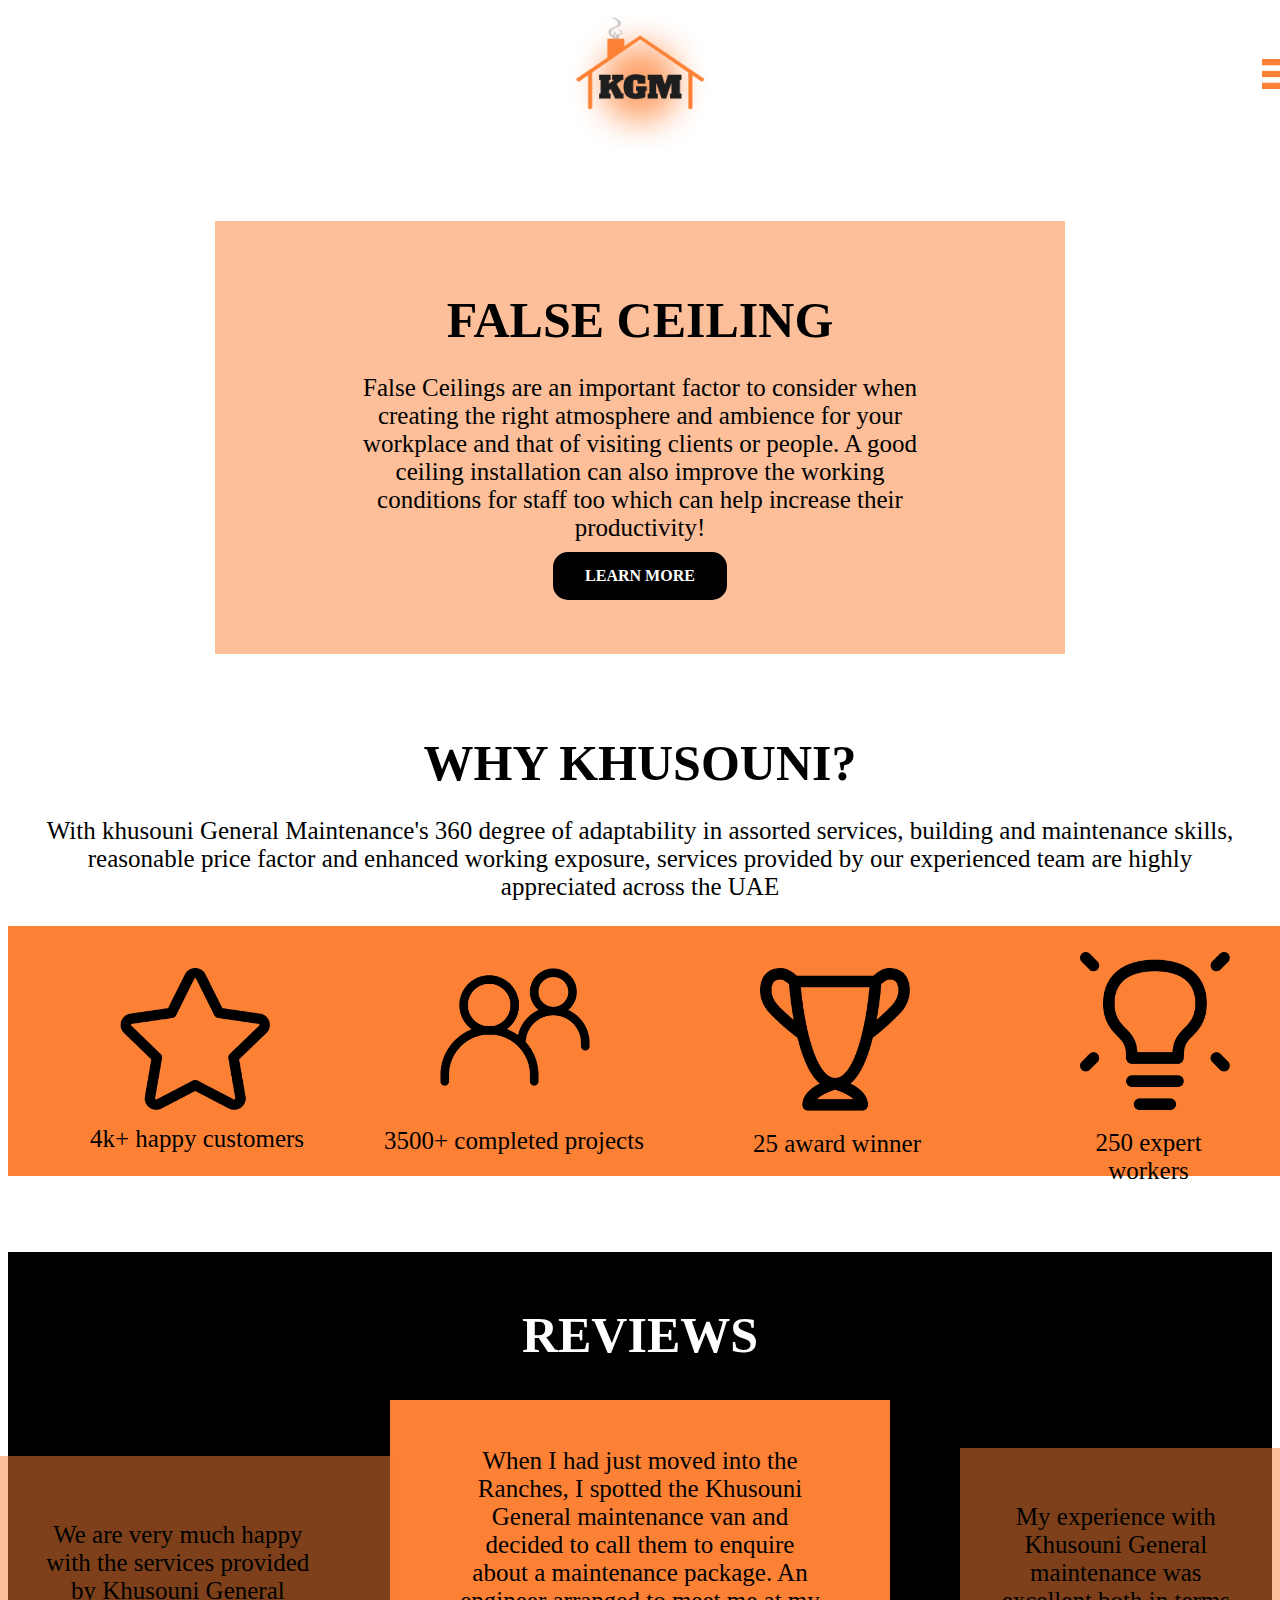
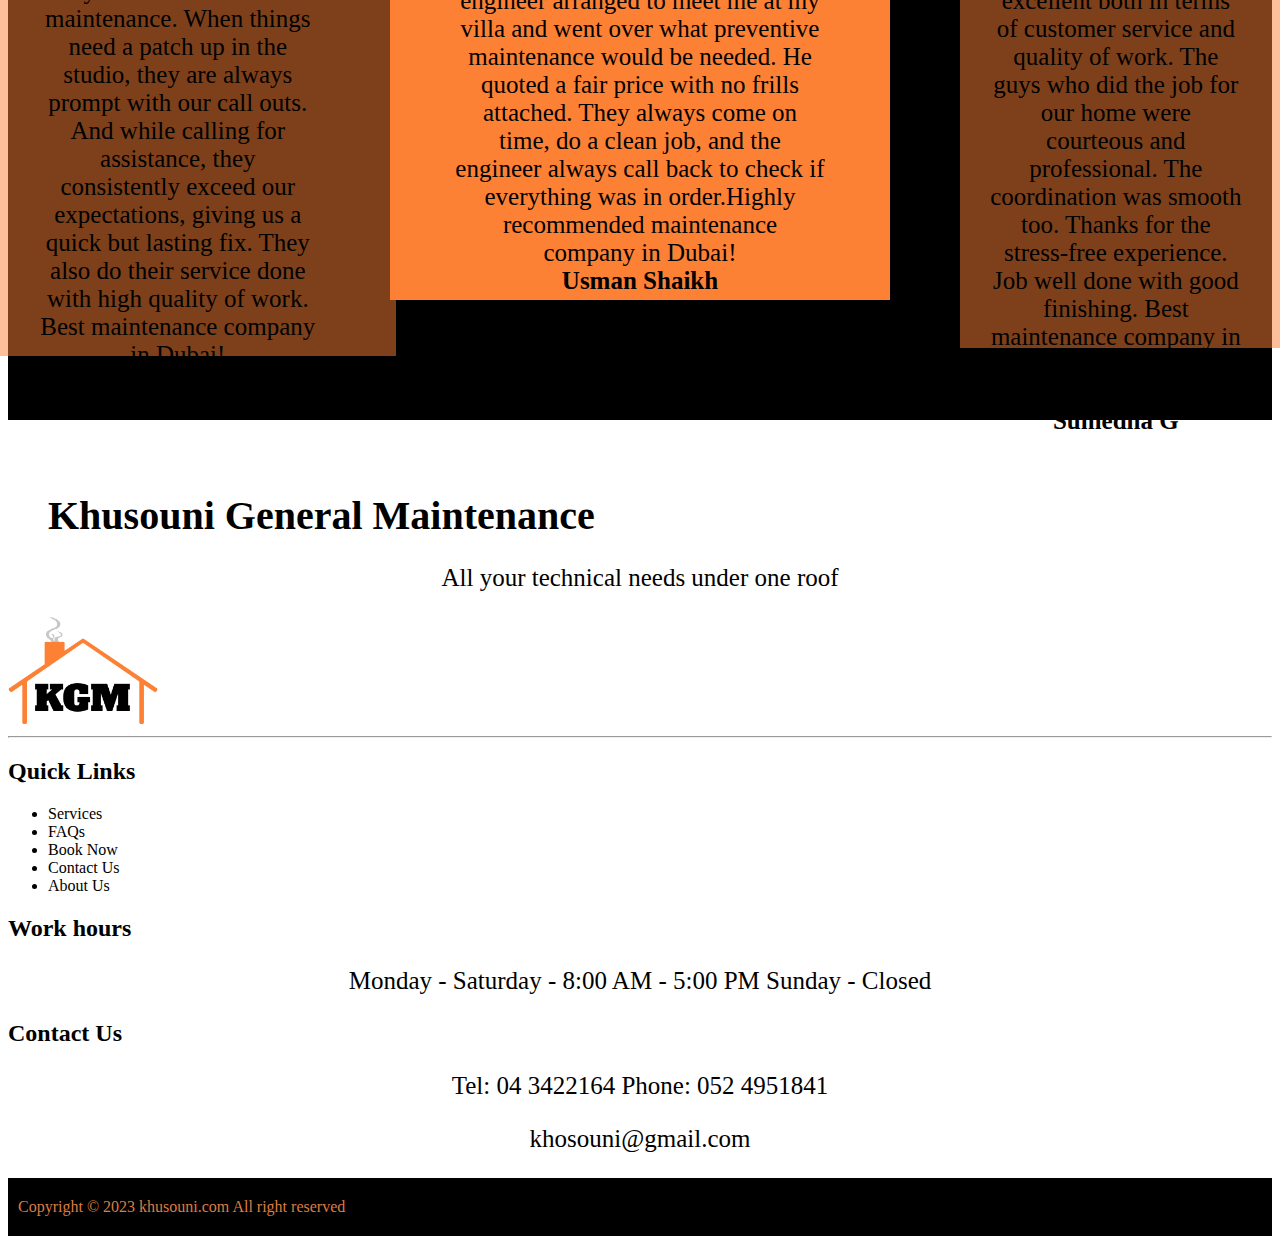
==== html/index.html @ 76acc662 "home page" ====
<!DOCTYPE html>
<html lang="en">
  <head>
    <link rel="stylesheet" href="/css/home.css" />
    <meta charset="UTF-8" />
    <meta http-equiv="X-UA-Compatible" content="IE=edge" />
    <meta name="viewport" content="width=device-width, initial-scale=1.0" />
    <title>Khusouni General Maintenance</title>
  </head>
  <body>
    <header>
      <div class="logo">
        <a href= "/html/index.html"><img src="/images/logo orange.png" width="150px" /></a>
      </div>

      <button id="menu_icon"><img src="/images/menu icon.png" width="45px" /></button>
      <div id="sidebar" class="sidebar">
        <button id="sidebar-close"><img src="/images/back.png" width="20px"></button>
        <br>
        <ul>
            <br>
            <br>
            <li><a href="/html/index.html">HOME</a></li>
            <li><a href="/html/services.html">SERVICES</a></li>
            <li><a href="/html/faqs.html">FAQs</a></li>
            <li><a href="/html/booknow.html">BOOK NOW</a></li>
            <li><a href="/html/aboutus.html">ABOUT US</a></li>
            <li><a href="/html/contactus.html">CONTACT US</a></li>
        </ul>

    </header>

    <div class="rectangle1">
      <img src="/images/Rectangle 1.png" width="850px" height="433px" />
    </div>


    <div class="centered">
      <div class="heading"><b>FALSE CEILING</b></div>
      <p>
        False Ceilings are an important factor to consider when creating the
        right atmosphere and ambience for your workplace and that of visiting
        clients or people. A good ceiling installation can also improve the
        working conditions for staff too which can help increase their
        productivity!
        <br />
        <a href="/html/services.html"><button class="learn_more"><b>LEARN MORE</b></button></a>
      </p>
    </div>

    <br />
    <br />
    <br />
    <br />
    <br />
    <br />

    <div class="heading"><b>WHY KHUSOUNI?</b></div>
    <p>
      With khusouni General Maintenance's 360 degree of adaptability in assorted
      services, building and maintenance skills, reasonable price factor and
      enhanced working exposure, services provided by our experienced team are
      highly appreciated across the UAE
    </p>

    <div class="rectangle5">
      <img src="/images/Rectangle 5.png" width="1340px" height="250px" />
    </div>

    <div class="star">
      <img src="/images/star.png" width="150px" />
      <p>4k+ happy customers</p>
    </div>

    <div class="people">
      <img src="/images/people.png" width="150px" />
      <p>3500+ completed projects</p>
    </div>

    <div class="trophy">
      <img src="/images/trophy.png" width="150px" />
      <p>25 award winner</p>
    </div>

    <div class="bulb">
      <img src="/images/bulb.png" width="150px" />
      <p>250 expert workers</p>
    </div>

    <br />
    <br />
    <br />
    <br />

    <div class="reviews">
      <br />
      <br />
      <br />
      <div class="heading1"><b>REVIEWS</b></div>
      <br />
      <br />
      <div class="rectangle6">
        <img src="/images/Rectangle 6.png" width="500px" />
      </div>
      <div class="rectangle8">
        <img src="/images/Rectangle 8.png" width="500px" />
      </div>
      <div class="rectangle8_1">
        <img src="/images/Rectangle 8.png" width="500px" />
      </div>
      <div class="review1">
        <p>
          When I had just moved into the Ranches, I spotted the Khusouni General
          maintenance van and decided to call them to enquire about a
          maintenance package. An engineer arranged to meet me at my villa and
          went over what preventive maintenance would be needed. He quoted a
          fair price with no frills attached. They always come on time, do a
          clean job, and the engineer always call back to check if everything
          was in order.Highly recommended maintenance company in Dubai!
          <br />
          <b> Usman Shaikh</b>
        </p>
      </div>
      <div class="review2">
        <br />
        <p>
          We are very much happy with the services provided by Khusouni General
          maintenance. When things need a patch up in the studio, they are
          always prompt with our call outs. And while calling for assistance,
          they consistently exceed our expectations, giving us a quick but
          lasting fix. They also do their service done with high quality of
          work. Best maintenance company in Dubai!
          <br />
          <b>Wishnie G</b>
        </p>
      </div>
      <div class="review3">
        <p>
          My experience with Khusouni General maintenance was excellent both in
          terms of customer service and quality of work. The guys who did the
          job for our home were courteous and professional. The coordination was
          smooth too. Thanks for the stress-free experience. Job well done with
          good finishing. Best maintenance company in Dubai, highly recommended!
          <br />
          <b>Sumedha G</b>
        </p>
      </div>
</div>
<br>
<br>
<br>
<br>
<div class="heading2"><b>Khusouni General Maintenance</b></div>
<p>All your technical needs under one roof</p>
<img src="/images/Group 1.png" width="150px" />
<hr>
<h2>Quick Links</h2>
  <ul>
    <li>Services</li>
    <li>FAQs</li>
    <li>Book Now</li>
    <li>Contact Us</li>
    <li>About Us</li>
  </ul>

  <h2>Work hours</h2>
  <p>Monday - Saturday - 8:00 AM - 5:00 PM
    Sunday - Closed</p>

  <h2>Contact Us</h2>
  <p>Tel: 04 3422164
    Phone: 052 4951841</p>
  <p>khosouni@gmail.com</p>
  
<div class="footer">
  Copyright &copy 2023 khusouni.com All right reserved
</div>

    <script src="/javascript/script.js"></script>
  </body>
</html>
---- css/home.css ----
html {
  overflow-x: hidden;
}

.logo {
  text-align: center;
}

#menu_icon {
  position: relative;
  left: 78pc;
  bottom: 6pc;
  text-decoration: none;
  background-color: #ffffff00;
  border: none;
}

.rectangle1 {
  text-align: center;
  top: 2pc;
  position: relative;
}

.heading {
  font-size: 50px;
  text-align: center;
}

.heading1 {
  font-size: 50px;
  text-align: center;
  color: white;
}

p {
  font-size: 25px;
  margin-left: 30px;
  margin-right: 30px;
  text-align: center;
}

.learn_more {
  margin-bottom: 5px;
  margin-top: 10px;
  padding: 5px;
  font-size: 25px;
  font-family: "Times New Roman", Times, serif;
  border-radius: 15px;
  background-color: #000000;
  border: rgb(0, 0, 0);
  color: rgb(255, 255, 255);
  padding: 15px 32px;
  text-align: center;
  text-decoration: none;
  display: inline-block;
  font-size: 16px;
}

.rectangle5 {
  position: relative;
}

.star {
  position: absolute;
  top: 60pc;
  left: 7pc;
}

.people {
  position: absolute;
  top: 60pc;
  left: 27pc;
}

.trophy {
  position: absolute;
  top: 60pc;
  left: 47pc;
}

.bulb {
  position: absolute;
  top: 59pc;
  left: 67pc;
}

.star p {
  margin-left: -30px;
  margin-top: 11px;
}

.people p {
  margin-left: -3.5pc;
  margin-top: 37px;
}

.bulb p {
  margin-left: -25px;
  margin-top: 15px;
}

.trophy p {
  margin-left: -7px;
  margin-top: 15px;
}

.reviews {
  background-color: black;
  max-height: 48rem;
}

.rectangle6 {
  text-align: center;
  position: relative;
}

.review1 {
  position: absolute;
  margin-left: 33%;
  margin-right: 33%;
  top: 50%;
}

.review2 {
  position: absolute;
  margin-right: 22.5%;
  right: 40pc;
  top: 52%;
}

.rectangle8 {
  left: -7pc;
  top: -28pc;
  position: relative;
}

.rectangle8_1 {
  right: -59.5pc;
  top: -60pc;
  position: relative;
}

.review3 {
  position: absolute;
  margin-left: 12%;
  left: 50pc;
  top: 52%;
}

.sidebar {
  position: fixed;
  top: 0;
  right: -350px; /* Hide the sidebar by default */
  width: 350px;
  height: 100%;
  transition: right 0.3s ease;
  background-color: #dd7c40;
  z-index: 1;
}

.sidebar ul {
  list-style-type: none;
  padding: 0;
  margin: 0;
}

.sidebar ul li {
  padding: 30px;
  text-align: center;
  font-family: "Times New Roman", Times, serif;
  font-size: 30px;
  letter-spacing: 5px;
}

.sidebar ul li a {
  text-decoration: none;
  color: #000000;
}

.sidebar ul li a:hover {
  color: #352828;
}

#sidebar-close {
  position: absolute;
  top: 10px;
  left: 10px;
  text-decoration: none;
  background-color: #ffffff00;
  border: none;
  padding-top: 15px;
  padding-left: 15px;
}

body {
  position: relative;
  background-repeat: no-repeat;
  background-size: 100%;
  animation: backgroundAnimation 20s infinite;
}

@keyframes backgroundAnimation {
  0% {
    background-image: url("/images/floor\ nd\ wall.png");
  }
  20% {
    background-image: url("/images/plumbing.png");
  }
  80% {
    background-image: url("/images/cleaning.png");
  }
  100% {
    background-image: url("/images/false.png");
  }
}

.centered {
  position: absolute;
  top: 10%;
  text-align: center;
  margin-left: 20pc;
  margin-right: 20pc;
}

.heading2 {
  font-size: 40px;
  text-align: left;
  margin-left: 40px;
}

.footer {
  background-color: black;
  color: #dd7c40;
  padding: 20px 10px;
}
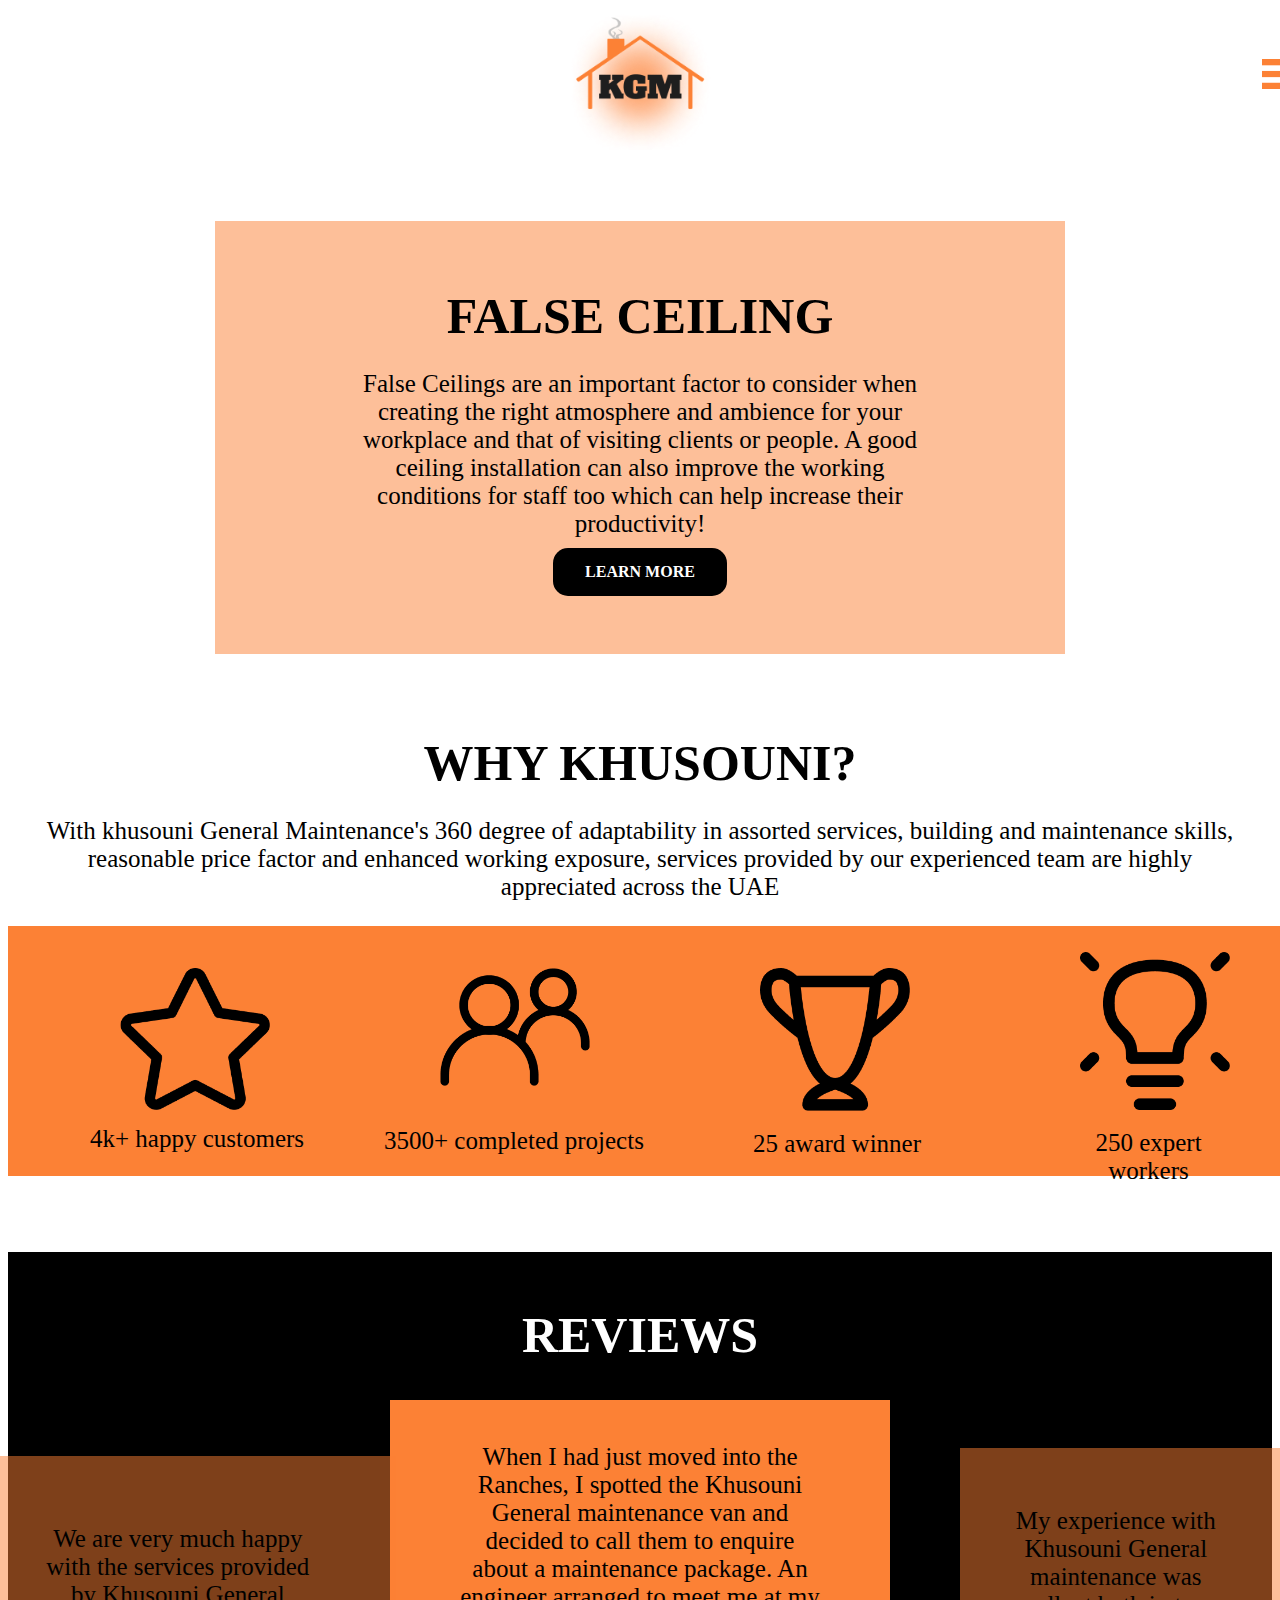
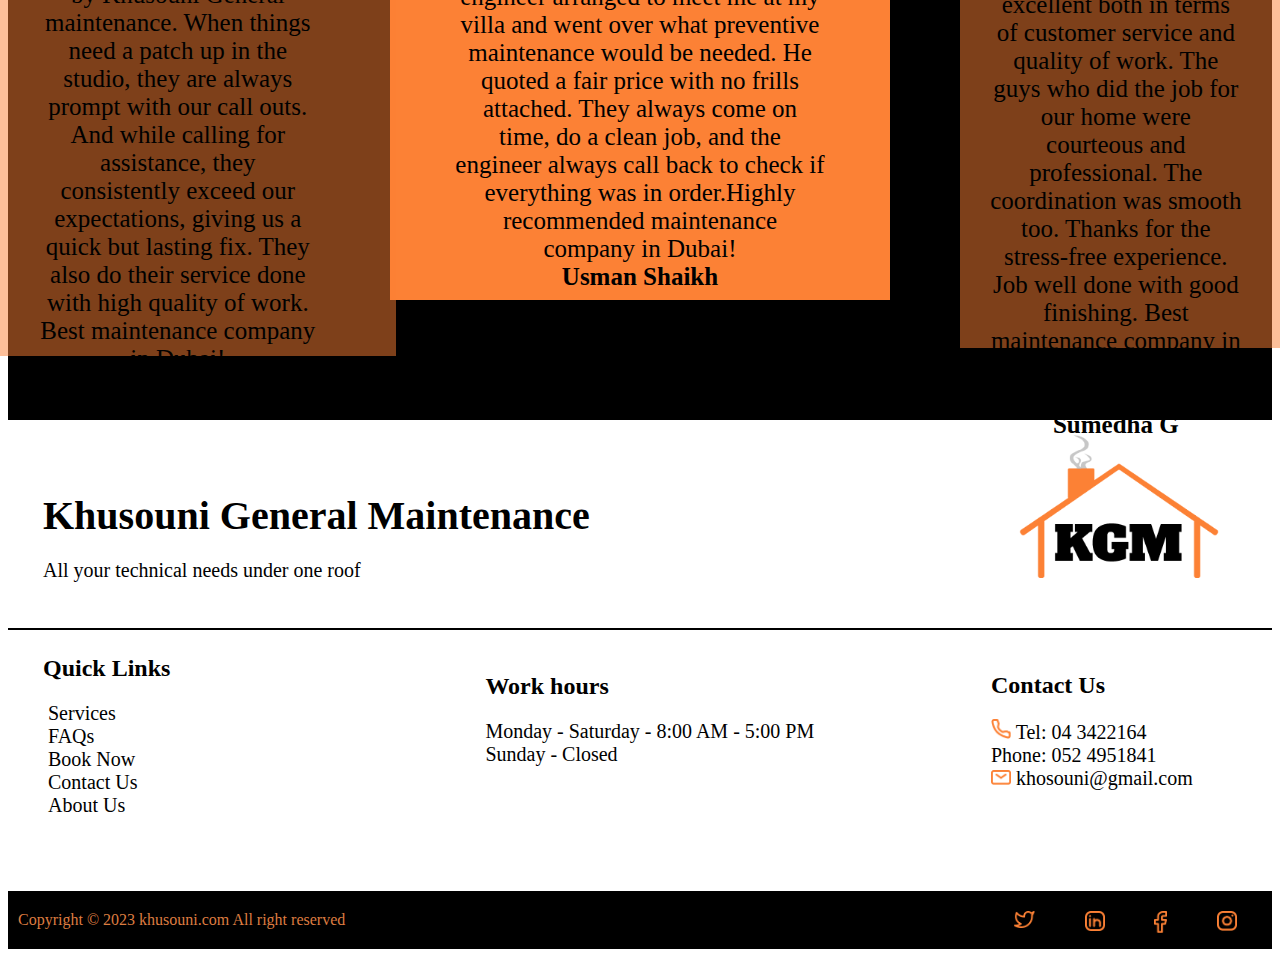
==== commit 6fd6081f: "footer and services page" ====
--- a/html/index.html
+++ b/html/index.html
@@ -150,11 +150,13 @@
 <br>
 <br>
 <br>
-<div class="heading2"><b>Khusouni General Maintenance</b></div>
-<p>All your technical needs under one roof</p>
-<img src="/images/Group 1.png" width="150px" />
-<hr>
-<h2>Quick Links</h2>
+
+<div class="footer">
+  <div class="heading2"><b>Khusouni General Maintenance</b></div>
+  <p>All your technical needs under one roof</p>
+  <img class="logo_plain" src="/images/Group 1.png" width="200px" />
+  <hr color="black">
+  <h2>Quick Links</h2>
   <ul>
     <li>Services</li>
     <li>FAQs</li>
@@ -162,18 +164,32 @@
     <li>Contact Us</li>
     <li>About Us</li>
   </ul>
-
+  <div class="work_hours">
   <h2>Work hours</h2>
   <p>Monday - Saturday - 8:00 AM - 5:00 PM
-    Sunday - Closed</p>
+    <br>Sunday - Closed</p>
+  </div>
 
+  <div class="contactus">
+    
   <h2>Contact Us</h2>
-  <p>Tel: 04 3422164
-    Phone: 052 4951841</p>
-  <p>khosouni@gmail.com</p>
-  
-<div class="footer">
+ 
+  <p><img class="phone" src="/images/🦆 icon _phone_.png" width="20px">
+    Tel: 04 3422164
+    <br>
+    Phone: 052 4951841
+    <br>
+    <img class="mail" src="/images/🦆 icon _mail_.png" width="20px">
+  khosouni@gmail.com</p>
+</div>
+
+  <div class="footer1">
   Copyright &copy 2023 khusouni.com All right reserved
+  <a href="https://www.instagram.com/" target="_blank"> <img class="instagram" src="/images/🦆 icon _instagram_.png" width="20px"></a>
+  <a href="https://www.facebook.com/" target="_blank"> <img class="facebook" src="/images/🦆 icon _facebook_.png" width="13px"></a>
+  <a href="https://www.linkedin.com/feed/" target="_blank"> <img class="linkedin" src="/images/🦆 icon _linkedin_.png" width="20px"></a>
+  <a href="https://twitter.com/" target="_blank"> <img class="twitter" src="/images/🦆 icon _twitter_.png" width="21px"></a>
+  </div>
 </div>
 
     <script src="/javascript/script.js"></script>
--- a/css/home.css
+++ b/css/home.css
@@ -118,14 +118,14 @@
   position: absolute;
   margin-left: 33%;
   margin-right: 33%;
-  top: 50%;
+  top: 55.5%;
 }
 
 .review2 {
   position: absolute;
   margin-right: 22.5%;
   right: 40pc;
-  top: 52%;
+  top: 58%;
 }
 
 .rectangle8 {
@@ -144,13 +144,13 @@
   position: absolute;
   margin-left: 12%;
   left: 50pc;
-  top: 52%;
+  top: 58%;
 }
 
 .sidebar {
   position: fixed;
   top: 0;
-  right: -350px; /* Hide the sidebar by default */
+  right: -350px;
   width: 350px;
   height: 100%;
   transition: right 0.3s ease;
@@ -216,7 +216,7 @@
 
 .centered {
   position: absolute;
-  top: 10%;
+  top: 11%;
   text-align: center;
   margin-left: 20pc;
   margin-right: 20pc;
@@ -225,11 +225,69 @@
 .heading2 {
   font-size: 40px;
   text-align: left;
-  margin-left: 40px;
-}
-
-.footer {
+  margin-left: 35px;
+}
+
+.footer p {
+  text-align: left;
+  margin-left: 35px;
+  font-size: 20px;
+}
+
+.footer ul {
+  font-size: 20px;
+  list-style-type: none;
+}
+
+.footer1 {
   background-color: black;
   color: #dd7c40;
   padding: 20px 10px;
-}
+  margin-bottom: -1px;
+}
+
+h2 {
+  margin-left: 35px;
+  margin-top: 2%;
+}
+
+.logo_plain {
+  margin-left: 80%;
+  margin-top: -18%;
+  margin-bottom: 3%;
+}
+
+.work_hours {
+  margin-left: 35%;
+  margin-top: -13%;
+}
+
+.contactus {
+  margin-left: 75%;
+  margin-top: -9%;
+  margin-bottom: 8%;
+}
+
+.instagram {
+  float: right;
+  padding-right: 2%;
+  padding-left: 2%;
+}
+
+.facebook {
+  float: right;
+  padding-right: 2%;
+  padding-left: 2%;
+}
+
+.twitter {
+  float: right;
+  padding-right: 2%;
+  padding-left: 2%;
+}
+
+.linkedin {
+  float: right;
+  padding-right: 2%;
+  padding-left: 2%;
+}
